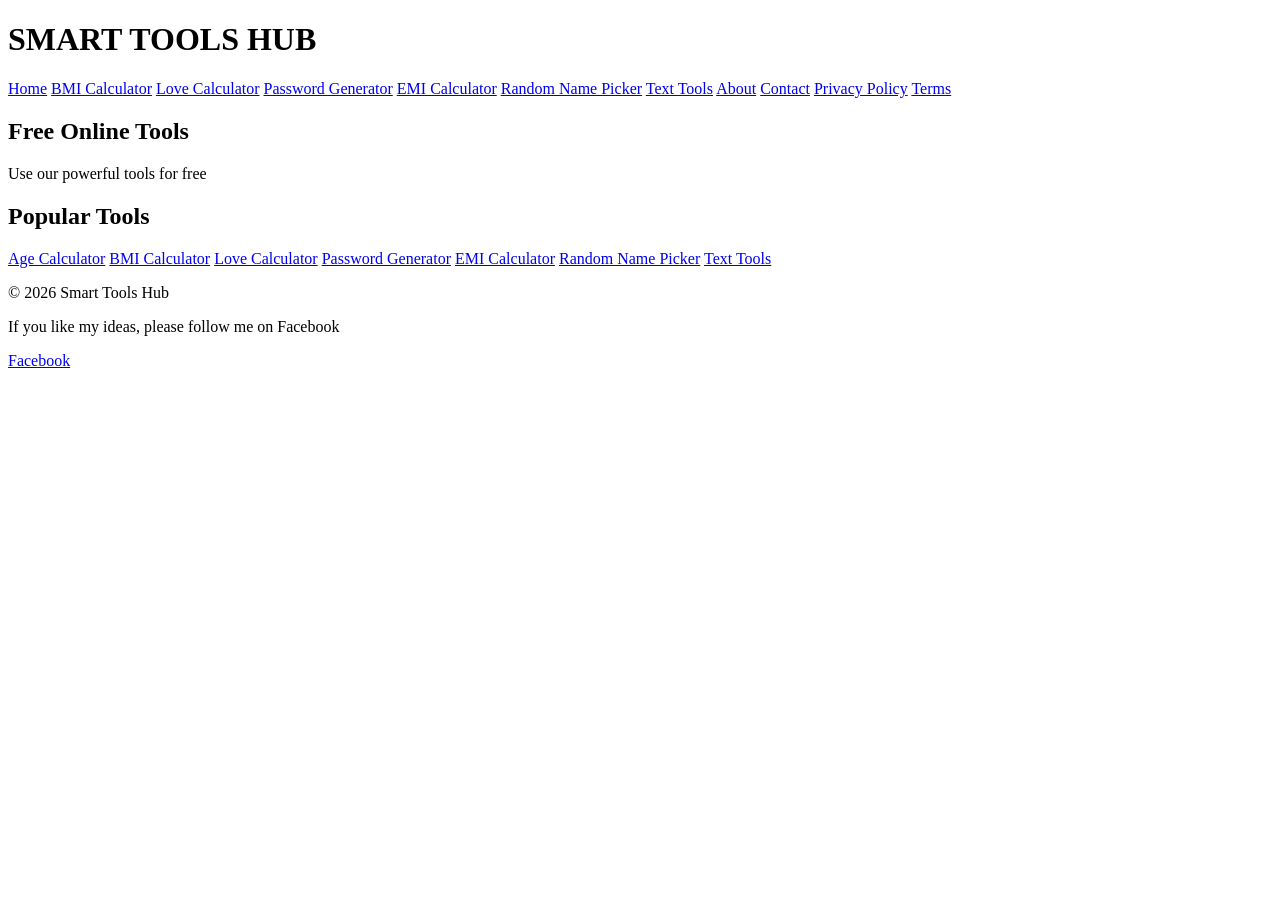
==== index.html @ 030e7314 "Create index.html for Smart Tools Hub Initial creation of the Smart Tools Hub homepage with navigati" ====
<!DOCTYPE html>
<html lang="en">

<head>

<meta charset="UTF-8">
<meta name="viewport" content="width=device-width, initial-scale=1.0">

<title>Smart Tools Hub</title>

<meta name="description" content="Free online tools including Age Calculator, BMI Calculator, Password Generator and more.">

<link rel="stylesheet" href="style.css">

</head>

<body>

<header>

<h1>SMART TOOLS HUB</h1>

<nav>

<a href="index.html">Home</a>

<a href="bmi.html">BMI Calculator</a>

<a href="love.html">Love Calculator</a>

<a href="password.html">Password Generator</a>

<a href="emi.html">EMI Calculator</a>

<a href="random.html">Random Name Picker</a>

<a href="text.html">Text Tools</a>

<a href="about.html">About</a>

<a href="contact.html">Contact</a>

<a href="privacy.html">Privacy Policy</a>

<a href="terms.html">Terms</a>

</nav>

</header>


<section class="hero">

<h2>Free Online Tools</h2>

<p>Use our powerful tools for free</p>

</section>


<section class="tools">

<h2>Popular Tools</h2>

<div class="tool-grid">

<a href="age.html" class="tool-card">Age Calculator</a>

<a href="bmi.html" class="tool-card">BMI Calculator</a>

<a href="love.html" class="tool-card">Love Calculator</a>

<a href="password.html" class="tool-card">Password Generator</a>

<a href="emi.html" class="tool-card">EMI Calculator</a>

<a href="random.html" class="tool-card">Random Name Picker</a>

<a href="text.html" class="tool-card">Text Tools</a>

</div>

</section>


<footer>

<p>© 2026 Smart Tools Hub</p>

<p>If you like my ideas, please follow me on Facebook</p>

<a href="https://www.facebook.com/share/1L9KjPuLyu/?mibextid=wwXIfr" target="_blank">

Facebook

</a>

</footer>

</body>

</html>
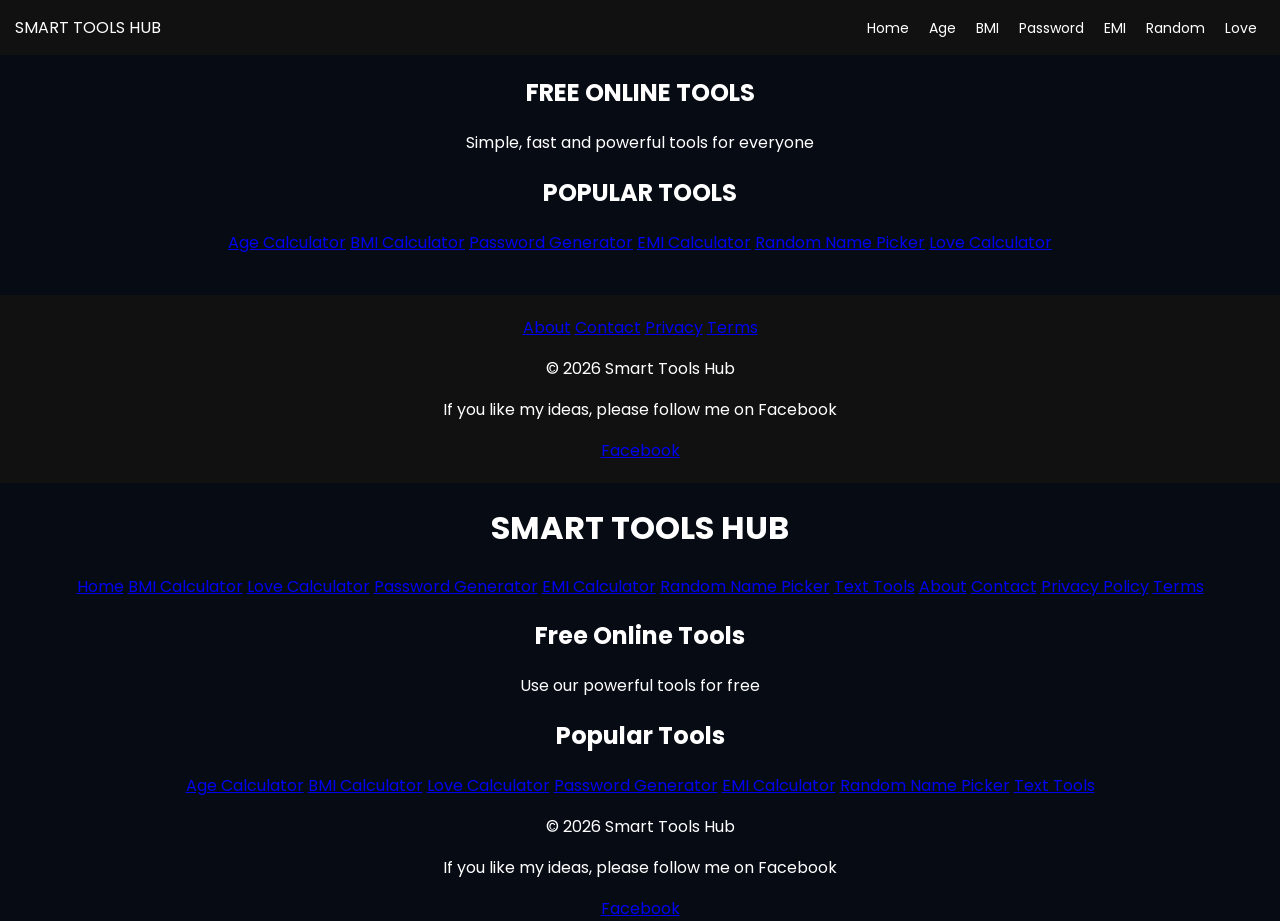
==== commit b8243d00: "Update index.html" ====
--- a/index.html
+++ b/index.html
@@ -1,4 +1,96 @@
-<!DOCTYPE html>
+<!DOCTYPE html><!DOCTYPE html>
+<html lang="en">
+
+<head>
+
+<meta charset="UTF-8">
+<meta name="viewport" content="width=device-width, initial-scale=1.0">
+
+<title>Smart Tools Hub</title>
+
+<link rel="stylesheet" href="style.css">
+
+<link href="https://fonts.googleapis.com/css2?family=Orbitron:wght@400;600&family=Poppins:wght@300;400;600&display=swap" rel="stylesheet">
+
+</head>
+
+<body>
+
+<div class="bg-glow glow1"></div>
+<div class="bg-glow glow2"></div>
+
+<header class="navbar">
+
+<div class="logo">SMART TOOLS HUB</div>
+
+<nav>
+
+<a href="index.html">Home</a>
+<a href="age.html">Age</a>
+<a href="bmi.html">BMI</a>
+<a href="password.html">Password</a>
+<a href="emi.html">EMI</a>
+<a href="random.html">Random</a>
+<a href="love.html">Love</a>
+
+</nav>
+
+</header>
+
+<section class="hero">
+
+<h1>FREE ONLINE TOOLS</h1>
+<p>Simple, fast and powerful tools for everyone</p>
+
+</section>
+
+<section class="tools">
+
+<h2 class="section-title">POPULAR TOOLS</h2>
+
+<div class="tool-grid">
+
+<a href="age.html" class="tool-card">Age Calculator</a>
+
+<a href="bmi.html" class="tool-card">BMI Calculator</a>
+
+<a href="password.html" class="tool-card">Password Generator</a>
+
+<a href="emi.html" class="tool-card">EMI Calculator</a>
+
+<a href="random.html" class="tool-card">Random Name Picker</a>
+
+<a href="love.html" class="tool-card">Love Calculator</a>
+
+</div>
+
+</section>
+
+<footer class="footer">
+
+<div class="footer-links">
+
+<a href="about.html">About</a>
+<a href="contact.html">Contact</a>
+<a href="privacy.html">Privacy</a>
+<a href="terms.html">Terms</a>
+
+</div>
+
+<p>© 2026 Smart Tools Hub</p>
+
+<p>If you like my ideas, please follow me on Facebook</p>
+
+<a href="https://www.facebook.com/share/1L9KjPuLyu/?mibextid=wwXIfr" target="_blank">
+
+Facebook
+
+</a>
+
+</footer>
+
+</body>
+</html>
 <html lang="en">
 
 <head>
--- a/style.css
+++ b/style.css
@@ -0,0 +1,159 @@
+body{
+
+font-family:Poppins;
+
+background:#070b14;
+
+color:white;
+
+margin:0;
+
+text-align:center;
+
+}
+
+/* NAVBAR */
+
+.navbar{
+
+display:flex;
+
+justify-content:space-between;
+
+align-items:center;
+
+background:#111;
+
+padding:15px;
+
+}
+
+.navbar a{
+
+color:white;
+
+margin:8px;
+
+text-decoration:none;
+
+font-size:14px;
+
+}
+
+/* MAIN APP */
+
+.app{
+
+max-width:420px;
+
+margin:auto;
+
+padding:40px;
+
+margin-top:40px;
+
+background:rgba(255,255,255,.05);
+
+border-radius:20px;
+
+}
+
+.title{
+
+font-family:Orbitron;
+
+margin-bottom:30px;
+
+}
+
+.title span{
+
+color:#00f7ff;
+
+}
+
+/* INPUT */
+
+.input-box{
+
+margin-bottom:20px;
+
+text-align:left;
+
+}
+
+input{
+
+width:100%;
+
+padding:14px;
+
+border-radius:10px;
+
+border:none;
+
+}
+
+/* BUTTON */
+
+.neon-btn{
+
+width:100%;
+
+padding:14px;
+
+background:linear-gradient(135deg,#00f7ff,#a100ff);
+
+border:none;
+
+color:white;
+
+border-radius:10px;
+
+cursor:pointer;
+
+}
+
+/* RESULT */
+
+.result-container{
+
+display:flex;
+
+gap:10px;
+
+margin-top:30px;
+
+}
+
+.card{
+
+flex:1;
+
+padding:20px;
+
+background:#111;
+
+border-radius:10px;
+
+}
+
+.number{
+
+font-size:24px;
+
+font-family:Orbitron;
+
+}
+
+/* FOOTER */
+
+.footer{
+
+margin-top:40px;
+
+padding:20px;
+
+background:#111;
+
+}
--- a/style.css
+++ b/style.css
@@ -0,0 +1,159 @@
+body{
+
+font-family:Poppins;
+
+background:#070b14;
+
+color:white;
+
+margin:0;
+
+text-align:center;
+
+}
+
+/* NAVBAR */
+
+.navbar{
+
+display:flex;
+
+justify-content:space-between;
+
+align-items:center;
+
+background:#111;
+
+padding:15px;
+
+}
+
+.navbar a{
+
+color:white;
+
+margin:8px;
+
+text-decoration:none;
+
+font-size:14px;
+
+}
+
+/* MAIN APP */
+
+.app{
+
+max-width:420px;
+
+margin:auto;
+
+padding:40px;
+
+margin-top:40px;
+
+background:rgba(255,255,255,.05);
+
+border-radius:20px;
+
+}
+
+.title{
+
+font-family:Orbitron;
+
+margin-bottom:30px;
+
+}
+
+.title span{
+
+color:#00f7ff;
+
+}
+
+/* INPUT */
+
+.input-box{
+
+margin-bottom:20px;
+
+text-align:left;
+
+}
+
+input{
+
+width:100%;
+
+padding:14px;
+
+border-radius:10px;
+
+border:none;
+
+}
+
+/* BUTTON */
+
+.neon-btn{
+
+width:100%;
+
+padding:14px;
+
+background:linear-gradient(135deg,#00f7ff,#a100ff);
+
+border:none;
+
+color:white;
+
+border-radius:10px;
+
+cursor:pointer;
+
+}
+
+/* RESULT */
+
+.result-container{
+
+display:flex;
+
+gap:10px;
+
+margin-top:30px;
+
+}
+
+.card{
+
+flex:1;
+
+padding:20px;
+
+background:#111;
+
+border-radius:10px;
+
+}
+
+.number{
+
+font-size:24px;
+
+font-family:Orbitron;
+
+}
+
+/* FOOTER */
+
+.footer{
+
+margin-top:40px;
+
+padding:20px;
+
+background:#111;
+
+}
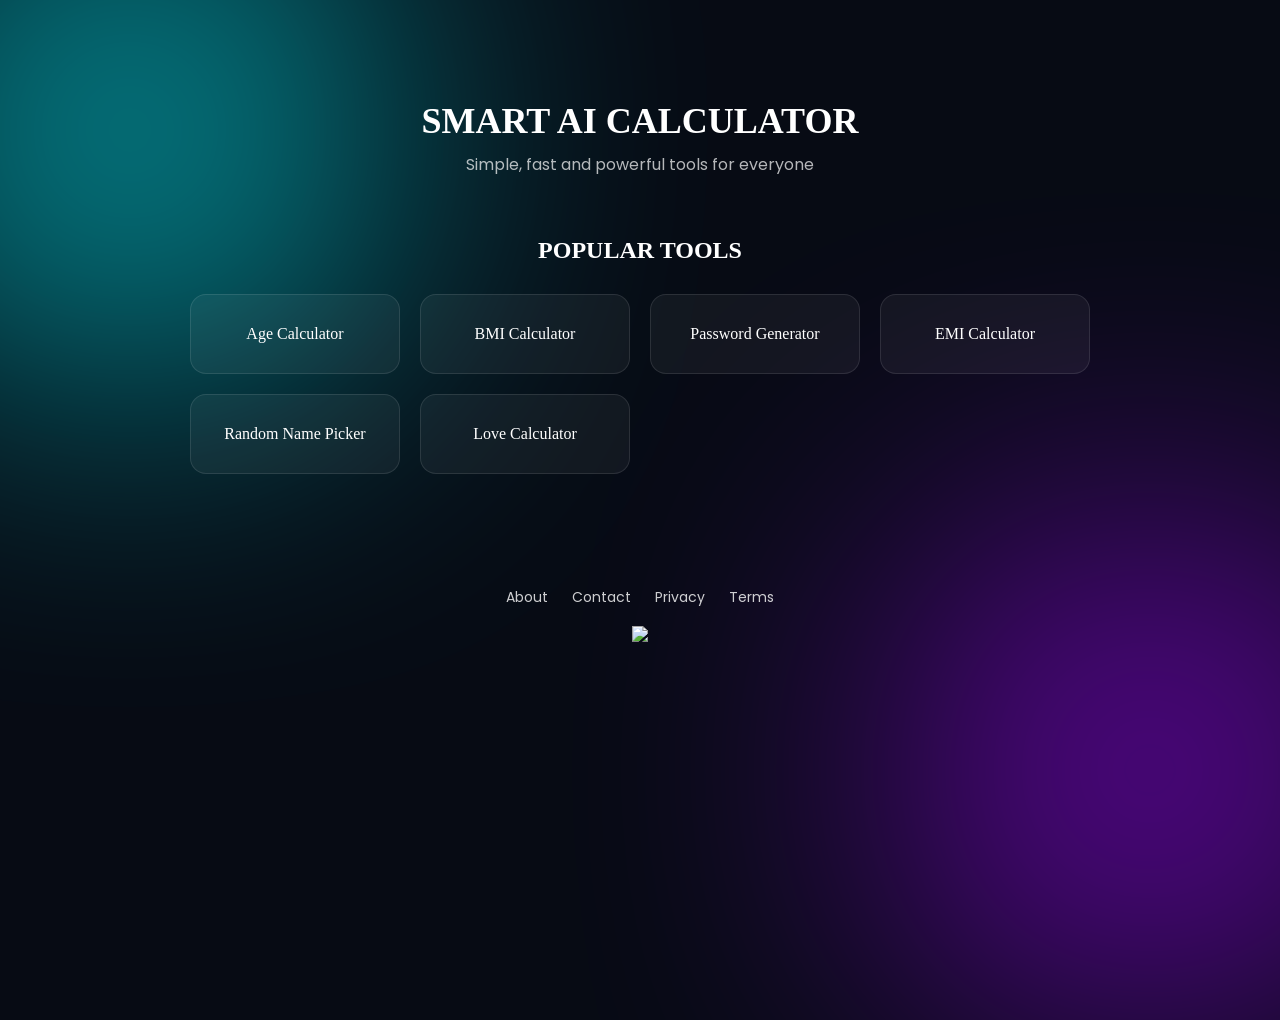
==== commit 4949ad0d: "Update index.html" ====
--- a/index.html
+++ b/index.html
@@ -1,4 +1,4 @@
-<!DOCTYPE html><!DOCTYPE html>
+<!DOCTYPE html>
 <html lang="en">
 
 <head>
@@ -6,7 +6,7 @@
 <meta charset="UTF-8">
 <meta name="viewport" content="width=device-width, initial-scale=1.0">
 
-<title>Smart Tools Hub</title>
+<title>Smart AI Calculator</title>
 
 <link rel="stylesheet" href="style.css">
 
@@ -19,27 +19,10 @@
 <div class="bg-glow glow1"></div>
 <div class="bg-glow glow2"></div>
 
-<header class="navbar">
-
-<div class="logo">SMART TOOLS HUB</div>
-
-<nav>
-
-<a href="index.html">Home</a>
-<a href="age.html">Age</a>
-<a href="bmi.html">BMI</a>
-<a href="password.html">Password</a>
-<a href="emi.html">EMI</a>
-<a href="random.html">Random</a>
-<a href="love.html">Love</a>
-
-</nav>
-
-</header>
-
 <section class="hero">
 
-<h1>FREE ONLINE TOOLS</h1>
+<h1>SMART AI CALCULATOR</h1>
+
 <p>Simple, fast and powerful tools for everyone</p>
 
 </section>
@@ -77,118 +60,13 @@
 
 </div>
 
-<p>© 2026 Smart Tools Hub</p>
-
-<p>If you like my ideas, please follow me on Facebook</p>
-
 <a href="https://www.facebook.com/share/1L9KjPuLyu/?mibextid=wwXIfr" target="_blank">
 
-Facebook
+<img src="https://cdn-icons-png.flaticon.com/512/733/733547.png" width="28">
 
 </a>
 
 </footer>
 
 </body>
-</html>
-<html lang="en">
-
-<head>
-
-<meta charset="UTF-8">
-<meta name="viewport" content="width=device-width, initial-scale=1.0">
-
-<title>Smart Tools Hub</title>
-
-<meta name="description" content="Free online tools including Age Calculator, BMI Calculator, Password Generator and more.">
-
-<link rel="stylesheet" href="style.css">
-
-</head>
-
-<body>
-
-<header>
-
-<h1>SMART TOOLS HUB</h1>
-
-<nav>
-
-<a href="index.html">Home</a>
-
-<a href="bmi.html">BMI Calculator</a>
-
-<a href="love.html">Love Calculator</a>
-
-<a href="password.html">Password Generator</a>
-
-<a href="emi.html">EMI Calculator</a>
-
-<a href="random.html">Random Name Picker</a>
-
-<a href="text.html">Text Tools</a>
-
-<a href="about.html">About</a>
-
-<a href="contact.html">Contact</a>
-
-<a href="privacy.html">Privacy Policy</a>
-
-<a href="terms.html">Terms</a>
-
-</nav>
-
-</header>
-
-
-<section class="hero">
-
-<h2>Free Online Tools</h2>
-
-<p>Use our powerful tools for free</p>
-
-</section>
-
-
-<section class="tools">
-
-<h2>Popular Tools</h2>
-
-<div class="tool-grid">
-
-<a href="age.html" class="tool-card">Age Calculator</a>
-
-<a href="bmi.html" class="tool-card">BMI Calculator</a>
-
-<a href="love.html" class="tool-card">Love Calculator</a>
-
-<a href="password.html" class="tool-card">Password Generator</a>
-
-<a href="emi.html" class="tool-card">EMI Calculator</a>
-
-<a href="random.html" class="tool-card">Random Name Picker</a>
-
-<a href="text.html" class="tool-card">Text Tools</a>
-
-</div>
-
-</section>
-
-
-<footer>
-
-<p>© 2026 Smart Tools Hub</p>
-
-<p>If you like my ideas, please follow me on Facebook</p>
-
-<a href="https://www.facebook.com/share/1L9KjPuLyu/?mibextid=wwXIfr" target="_blank">
-
-Facebook
-
-</a>
-
-</footer>
-
-</body>
-
-</html>
+</html>
--- a/style.css
+++ b/style.css
@@ -1,159 +1,291 @@
+*{
+margin:0;
+padding:0;
+box-sizing:border-box;
+}
+
 body{
-
-font-family:Poppins;
-
+font-family:Poppins, sans-serif;
 background:#070b14;
-
-color:white;
-
-margin:0;
-
+color:white;
+min-height:100vh;
+padding:20px;
 text-align:center;
-
+position:relative;
+overflow-x:hidden;
+}
+
+/* BACKGROUND GLOW */
+
+.bg-glow{
+position:absolute;
+width:500px;
+height:500px;
+border-radius:50%;
+filter:blur(140px);
+opacity:.6;
+z-index:-1;
+animation:float 8s infinite ease-in-out alternate;
+}
+
+.glow1{
+background:#00f7ff;
+top:-120px;
+left:-120px;
+}
+
+.glow2{
+background:#a100ff;
+bottom:-120px;
+right:-120px;
+}
+
+@keyframes float{
+from{transform:translateY(0)}
+to{transform:translateY(80px)}
 }
 
 /* NAVBAR */
 
 .navbar{
-
 display:flex;
-
 justify-content:space-between;
-
 align-items:center;
-
-background:#111;
-
-padding:15px;
-
-}
-
-.navbar a{
-
-color:white;
-
-margin:8px;
-
+padding:20px;
+max-width:1000px;
+margin:auto;
+}
+
+.logo{
+font-family:Orbitron;
+font-size:22px;
+letter-spacing:2px;
+}
+
+.navbar nav a{
+color:white;
+margin:10px;
 text-decoration:none;
-
-font-size:14px;
-
-}
-
-/* MAIN APP */
+font-size:14px;
+opacity:.8;
+}
+
+.navbar nav a:hover{
+color:#00f7ff;
+}
+
+/* HERO */
+
+.hero{
+margin-top:80px;
+}
+
+.hero h1{
+font-family:Orbitron;
+font-size:36px;
+margin-bottom:10px;
+}
+
+.hero p{
+opacity:.7;
+}
+
+/* TOOL SECTION */
+
+.tools{
+margin-top:60px;
+}
+
+.section-title{
+font-family:Orbitron;
+margin-bottom:30px;
+}
+
+.tool-grid{
+display:grid;
+grid-template-columns:repeat(auto-fit,minmax(180px,1fr));
+gap:20px;
+max-width:900px;
+margin:auto;
+}
+
+.tool-card{
+padding:30px;
+border-radius:16px;
+background:rgba(255,255,255,.05);
+border:1px solid rgba(255,255,255,.1);
+text-decoration:none;
+color:white;
+font-family:Orbitron;
+transition:.3s;
+}
+
+.tool-card:hover{
+transform:translateY(-6px);
+box-shadow:0 0 20px #00f7ff;
+}
+
+/* MAIN APP CARD */
 
 .app{
-
+width:100%;
 max-width:420px;
-
 margin:auto;
-
+margin-top:60px;
 padding:40px;
-
-margin-top:40px;
-
+border-radius:24px;
 background:rgba(255,255,255,.05);
-
-border-radius:20px;
-
-}
+border:1px solid rgba(255,255,255,.1);
+backdrop-filter:blur(20px);
+box-shadow:0 0 40px rgba(0,255,255,.15);
+}
+
+/* TITLE */
 
 .title{
-
-font-family:Orbitron;
-
+font-family:Orbitron;
+font-size:28px;
 margin-bottom:30px;
-
+letter-spacing:2px;
 }
 
 .title span{
-
-color:#00f7ff;
-
+color:#00f7ff;
+text-shadow:0 0 10px #00f7ff;
 }
 
 /* INPUT */
 
 .input-box{
-
+text-align:left;
 margin-bottom:20px;
-
-text-align:left;
-
-}
-
-input{
-
+}
+
+.input-box label{
+font-size:13px;
+opacity:.7;
+display:block;
+margin-bottom:6px;
+}
+
+input,
+textarea{
 width:100%;
-
 padding:14px;
-
 border-radius:10px;
-
+border:1px solid rgba(255,255,255,.2);
+background:rgba(0,0,0,.4);
+color:white;
+font-size:14px;
+outline:none;
+}
+
+/* BUTTON */
+
+.neon-btn{
+width:100%;
+padding:14px;
 border:none;
-
-}
-
-/* BUTTON */
-
-.neon-btn{
-
-width:100%;
-
-padding:14px;
-
+border-radius:10px;
+font-family:Orbitron;
+letter-spacing:1px;
+cursor:pointer;
 background:linear-gradient(135deg,#00f7ff,#a100ff);
-
-border:none;
-
-color:white;
-
-border-radius:10px;
-
-cursor:pointer;
-
-}
-
-/* RESULT */
+color:white;
+font-size:14px;
+box-shadow:0 0 15px rgba(0,255,255,.6);
+transition:.3s;
+margin-top:10px;
+}
+
+.neon-btn:hover{
+transform:translateY(-2px);
+box-shadow:0 0 25px rgba(0,255,255,.9);
+}
+
+/* RESULT GRID */
 
 .result-container{
-
-display:flex;
-
-gap:10px;
-
+display:grid;
+grid-template-columns:repeat(3,1fr);
+gap:12px;
 margin-top:30px;
-
 }
 
 .card{
-
-flex:1;
-
-padding:20px;
-
-background:#111;
-
-border-radius:10px;
-
+padding:18px 10px;
+border-radius:16px;
+background:rgba(255,255,255,.03);
+border:1px solid rgba(255,255,255,.1);
+transition:.3s;
+}
+
+.card:hover{
+transform:translateY(-5px);
+box-shadow:0 0 20px rgba(0,255,255,.4);
 }
 
 .number{
-
+font-family:Orbitron;
 font-size:24px;
-
-font-family:Orbitron;
-
+color:#00f7ff;
+text-shadow:0 0 10px #00f7ff;
+word-break:break-all;
+}
+
+.label{
+font-size:11px;
+opacity:.7;
+letter-spacing:1px;
+margin-top:4px;
 }
 
 /* FOOTER */
 
 .footer{
-
-margin-top:40px;
-
-padding:20px;
-
-background:#111;
+margin-top:80px;
+text-align:center;
+padding:30px;
+}
+
+.footer-links{
+margin-bottom:15px;
+}
+
+.footer-links a{
+margin:10px;
+color:white;
+text-decoration:none;
+font-size:14px;
+opacity:.8;
+}
+
+.footer-links a:hover{
+color:#00f7ff;
+}
+
+/* MOBILE */
+
+@media (max-width:768px){
+
+.navbar{
+flex-direction:column;
+}
+
+.navbar nav{
+margin-top:10px;
+}
+
+.result-container{
+grid-template-columns:repeat(2,1fr);
+}
+
+}
+
+@media (max-width:420px){
+
+.result-container{
+grid-template-columns:1fr;
+}
 
 }
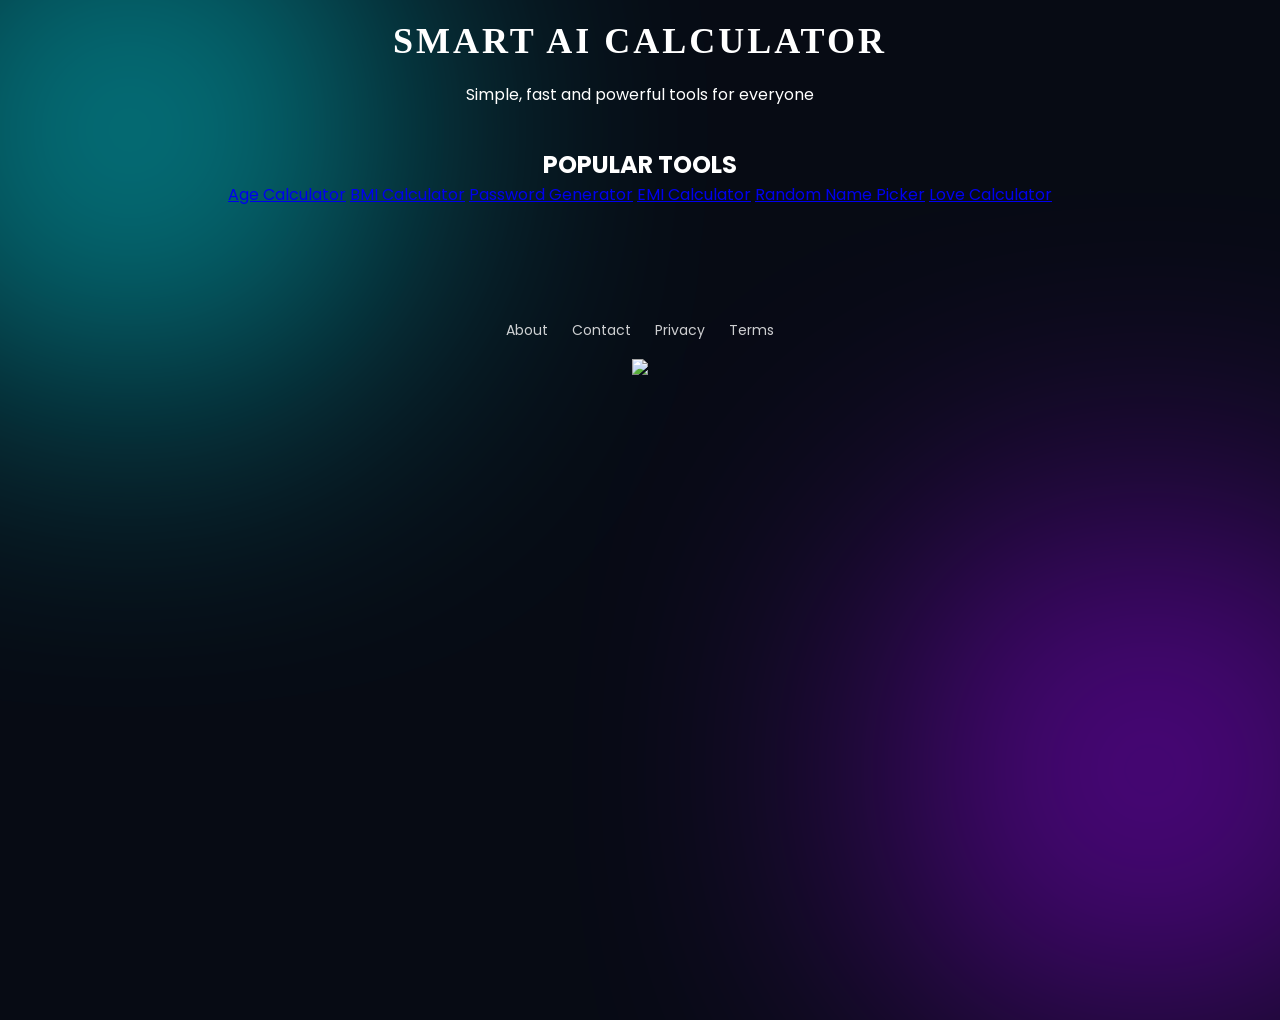
==== commit 44494306: "Update index.html" ====
--- a/index.html
+++ b/index.html
@@ -19,13 +19,13 @@
 <div class="bg-glow glow1"></div>
 <div class="bg-glow glow2"></div>
 
-<section class="hero">
+<header class="main-header">
 
-<h1>SMART AI CALCULATOR</h1>
+<h1 class="main-title">SMART AI CALCULATOR</h1>
 
-<p>Simple, fast and powerful tools for everyone</p>
+<p class="subtitle">Simple, fast and powerful tools for everyone</p>
 
-</section>
+</header>
 
 <section class="tools">
 
--- a/style.css
+++ b/style.css
@@ -45,93 +45,67 @@
 to{transform:translateY(80px)}
 }
 
-/* NAVBAR */
-
-.navbar{
+/* HEADER */
+
+.main-header{
+text-align:center;
+margin-bottom:40px;
+}
+
+.main-title{
+font-family:Orbitron;
+font-size:36px;
+letter-spacing:3px;
+margin-bottom:20px;
+}
+
+/* NAV MENU */
+
+.nav-menu{
 display:flex;
-justify-content:space-between;
-align-items:center;
-padding:20px;
-max-width:1000px;
+flex-wrap:wrap;
+justify-content:center;
+gap:12px;
+max-width:800px;
 margin:auto;
 }
 
-.logo{
-font-family:Orbitron;
-font-size:22px;
-letter-spacing:2px;
-}
-
-.navbar nav a{
-color:white;
-margin:10px;
+/* BUTTON STYLE */
+
+.menu-btn{
+
 text-decoration:none;
-font-size:14px;
-opacity:.8;
-}
-
-.navbar nav a:hover{
-color:#00f7ff;
-}
-
-/* HERO */
-
-.hero{
-margin-top:80px;
-}
-
-.hero h1{
-font-family:Orbitron;
-font-size:36px;
-margin-bottom:10px;
-}
-
-.hero p{
-opacity:.7;
-}
-
-/* TOOL SECTION */
-
-.tools{
-margin-top:60px;
-}
-
-.section-title{
-font-family:Orbitron;
-margin-bottom:30px;
-}
-
-.tool-grid{
-display:grid;
-grid-template-columns:repeat(auto-fit,minmax(180px,1fr));
-gap:20px;
-max-width:900px;
-margin:auto;
-}
-
-.tool-card{
-padding:30px;
-border-radius:16px;
-background:rgba(255,255,255,.05);
-border:1px solid rgba(255,255,255,.1);
-text-decoration:none;
-color:white;
-font-family:Orbitron;
-transition:.3s;
-}
-
-.tool-card:hover{
-transform:translateY(-6px);
-box-shadow:0 0 20px #00f7ff;
-}
-
-/* MAIN APP CARD */
+padding:10px 18px;
+border-radius:12px;
+
+font-family:Poppins;
+font-size:14px;
+
+color:white;
+
+background:linear-gradient(135deg,#00f7ff,#a100ff);
+
+box-shadow:0 0 10px rgba(161,0,255,.6);
+
+transition:0.3s;
+
+}
+
+.menu-btn:hover{
+
+transform:translateY(-3px);
+
+box-shadow:0 0 20px #a100ff;
+
+}
+
+/* MAIN CARD */
 
 .app{
 width:100%;
 max-width:420px;
 margin:auto;
-margin-top:60px;
+margin-top:40px;
 padding:40px;
 border-radius:24px;
 background:rgba(255,255,255,.05);
@@ -168,8 +142,7 @@
 margin-bottom:6px;
 }
 
-input,
-textarea{
+input,textarea{
 width:100%;
 padding:14px;
 border-radius:10px;
@@ -207,7 +180,7 @@
 
 .result-container{
 display:grid;
-grid-template-columns:repeat(3,1fr);
+grid-template-columns:repeat(2,1fr);
 gap:12px;
 margin-top:30px;
 }
@@ -268,12 +241,9 @@
 
 @media (max-width:768px){
 
-.navbar{
-flex-direction:column;
-}
-
-.navbar nav{
-margin-top:10px;
+.nav-menu{
+flex-direction:row;
+flex-wrap:wrap;
 }
 
 .result-container{
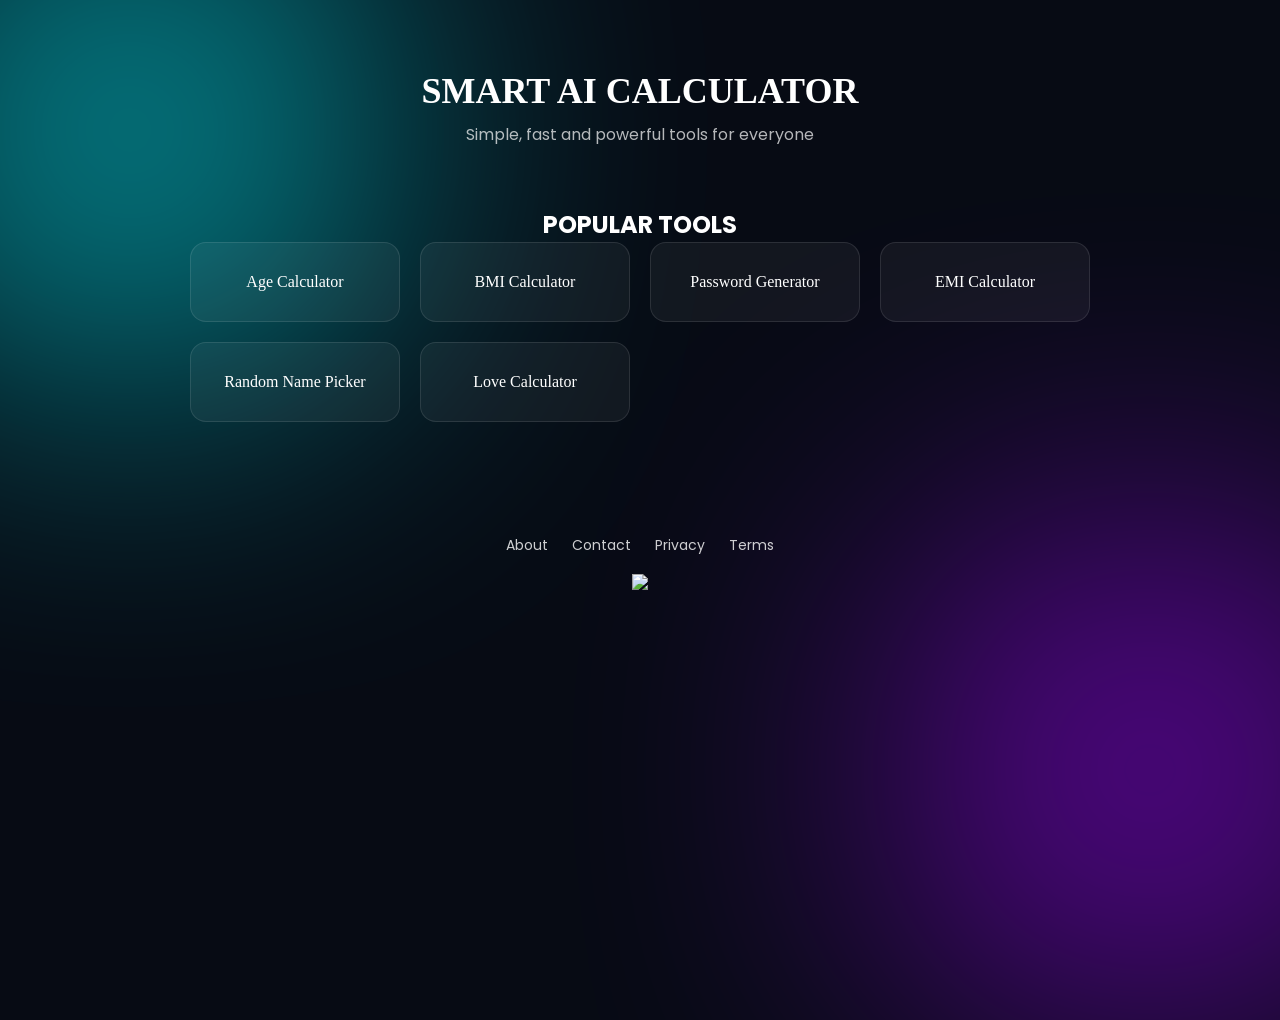
==== commit 75006dc2: "Update index.html" ====
--- a/index.html
+++ b/index.html
@@ -19,13 +19,13 @@
 <div class="bg-glow glow1"></div>
 <div class="bg-glow glow2"></div>
 
-<header class="main-header">
+<section class="hero">
 
-<h1 class="main-title">SMART AI CALCULATOR</h1>
+<h1>SMART AI CALCULATOR</h1>
 
-<p class="subtitle">Simple, fast and powerful tools for everyone</p>
+<p>Simple, fast and powerful tools for everyone</p>
 
-</header>
+</section>
 
 <section class="tools">
 
--- a/style.css
+++ b/style.css
@@ -47,65 +47,99 @@
 
 /* HEADER */
 
-.main-header{
+.header{
 text-align:center;
 margin-bottom:40px;
 }
 
-.main-title{
-font-family:Orbitron;
-font-size:36px;
+.site-title{
+font-family:Orbitron;
+font-size:32px;
 letter-spacing:3px;
 margin-bottom:20px;
 }
 
-/* NAV MENU */
-
-.nav-menu{
+/* NAV BUTTONS */
+
+.nav-buttons{
 display:flex;
 flex-wrap:wrap;
 justify-content:center;
 gap:12px;
-max-width:800px;
+max-width:700px;
 margin:auto;
 }
 
-/* BUTTON STYLE */
-
-.menu-btn{
-
-text-decoration:none;
+.nav-btn{
 padding:10px 18px;
 border-radius:12px;
-
-font-family:Poppins;
-font-size:14px;
-
-color:white;
-
+text-decoration:none;
+color:white;
+font-family:Orbitron;
+font-size:13px;
 background:linear-gradient(135deg,#00f7ff,#a100ff);
-
 box-shadow:0 0 10px rgba(161,0,255,.6);
-
 transition:0.3s;
-
-}
-
-.menu-btn:hover{
-
+}
+
+.nav-btn:hover{
 transform:translateY(-3px);
-
 box-shadow:0 0 20px #a100ff;
-
-}
-
-/* MAIN CARD */
+}
+
+/* HERO */
+
+.hero{
+margin-top:50px;
+}
+
+.hero h1{
+font-family:Orbitron;
+font-size:36px;
+margin-bottom:10px;
+}
+
+.hero p{
+opacity:.7;
+}
+
+/* TOOL GRID */
+
+.tools{
+margin-top:60px;
+}
+
+.tool-grid{
+display:grid;
+grid-template-columns:repeat(auto-fit,minmax(180px,1fr));
+gap:20px;
+max-width:900px;
+margin:auto;
+}
+
+.tool-card{
+padding:30px;
+border-radius:16px;
+background:rgba(255,255,255,.05);
+border:1px solid rgba(255,255,255,.1);
+text-decoration:none;
+color:white;
+font-family:Orbitron;
+transition:.3s;
+}
+
+.tool-card:hover{
+transform:translateY(-6px);
+box-shadow:0 0 20px #00f7ff;
+}
+
+/* MAIN APP CARD */
 
 .app{
 width:100%;
 max-width:420px;
 margin:auto;
-margin-top:40px;
+margin-top:60px;
 padding:40px;
 border-radius:24px;
 background:rgba(255,255,255,.05);
@@ -180,7 +214,7 @@
 
 .result-container{
 display:grid;
-grid-template-columns:repeat(2,1fr);
+grid-template-columns:repeat(3,1fr);
 gap:12px;
 margin-top:30px;
 }
@@ -241,7 +275,7 @@
 
 @media (max-width:768px){
 
-.nav-menu{
+.nav-buttons{
 flex-direction:row;
 flex-wrap:wrap;
 }
